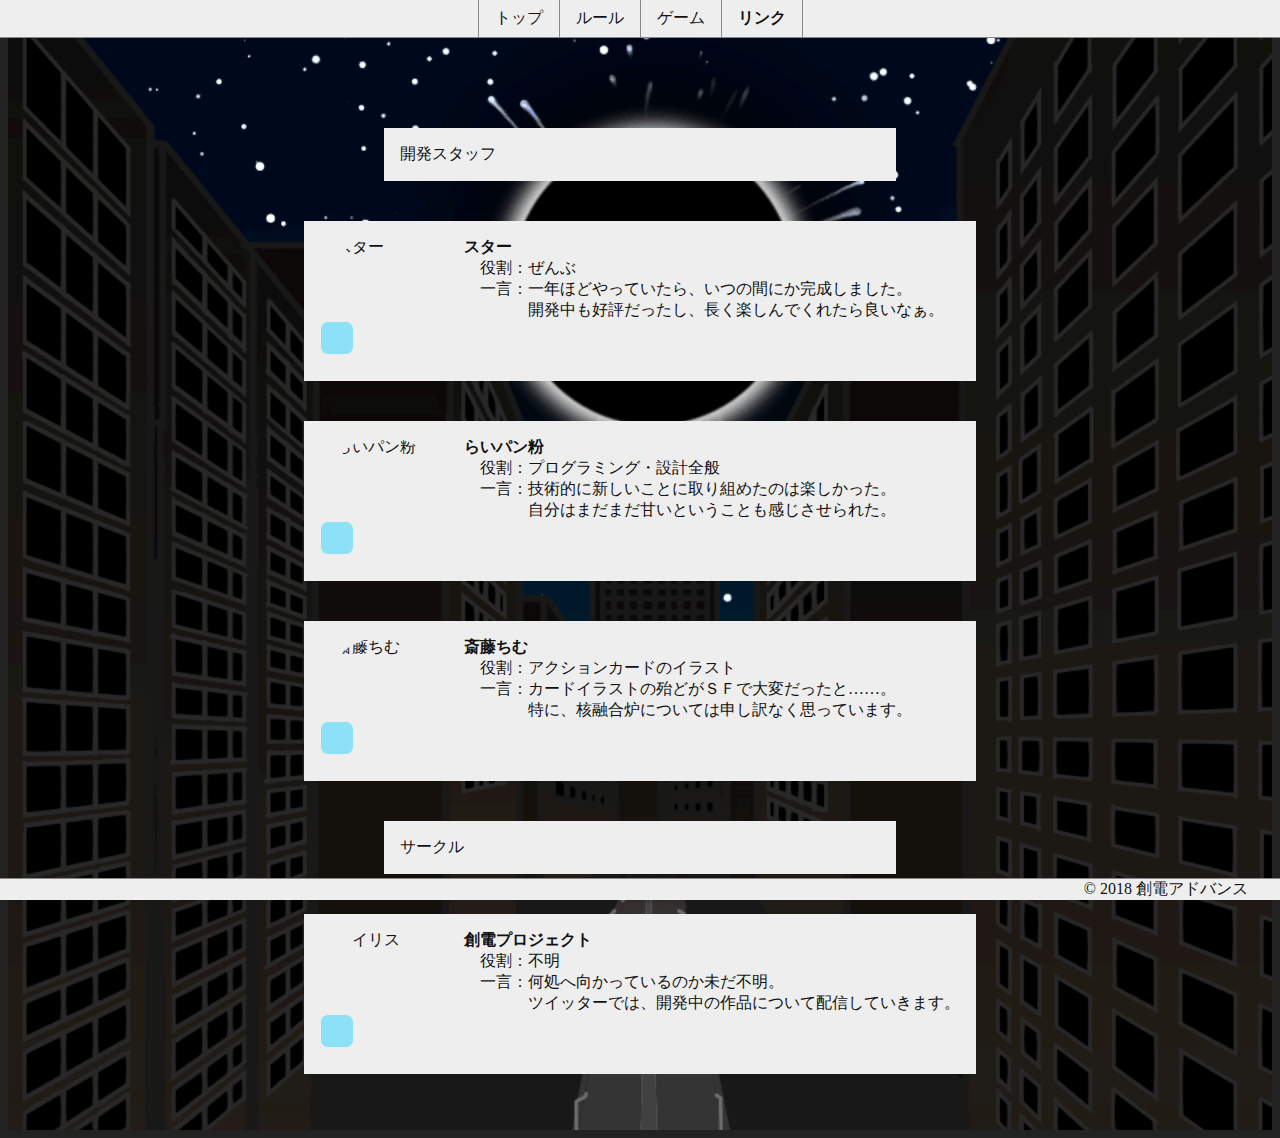
==== link.html @ 24f03416 "add transhumanist page" ====
<!DOCTYPE html>
<html lang="ja">

<head>
    <meta charset="utf-8">
    <title>リンク - Transhumanist</title>
    <link rel="stylesheet" href="css\link.css" type="text/css">
    <!-- <link rel="java"> -->
</head>

<body>
    <header class="menubar">
        <ul class="menubuttons">
            <li class="menubutton">
                <a href="index.html">トップ</a>
            </li>
            <li class="menubutton">
                <a href="rule.html">ルール</a>
            </li>
            <li class="menubutton">
                <a href="https://trans-humanist.herokuapp.com/login.html" target="_blank">ゲーム</a>
            </li>
            <li class="menubutton">
                <a href="link.html">リンク</a>
            </li>
        </ul>
    </header>
    <div class="content">
        <div class="intro">
            開発スタッフ
        </div>
        <div class="Sutaa staff">
            <img src="https://pbs.twimg.com/profile_images/1051464765384548352/aPZoIL_7_400x400.jpg" alt="スター" class="icon">
            <b>スター</b>
            <br>　役割：ぜんぶ
            <br>　一言：一年ほどやっていたら、いつの間にか完成しました。
            <br>　　　　開発中も好評だったし、長く楽しんでくれたら良いなぁ。
            <a href="https://twitter.com/Sutaa" target="_blank" class="twitter">Twitter</a>
        </div>
        <div class="raipan staff">
            <img src="https://pbs.twimg.com/profile_images/1048058583772880896/lDQkToMc_400x400.jpg" alt="らいパン粉" class="icon">
            <b>らいパン粉</b>
            <br>　役割：プログラミング・設計全般
            <br>　一言：技術的に新しいことに取り組めたのは楽しかった。
            <br>　　　　自分はまだまだ甘いということも感じさせられた。
            <a href="https://twitter.com/elipmoc101" target="_blank" class="twitter">Twitter</a>
        </div>
        <div class="timu staff">
            <img src="https://pbs.twimg.com/profile_images/1022120719805632513/zsjOfQEK_400x400.jpg" alt="斎藤ちむ" class="icon">
            <b>斎藤ちむ</b>
            <br>　役割：アクションカードのイラスト
            <br>　一言：カードイラストの殆どがＳＦで大変だったと……。
            <br>　　　　特に、核融合炉については申し訳なく思っています。
            <a href="https://twitter.com/chimu_note" target="_blank" class="twitter">Twitter</a>
        </div>
        <div class="intro">
            サークル
        </div>
        <div class="staff">
            <img src="https://pbs.twimg.com/profile_images/1067827652638126081/qLIzXFTp_400x400.jpg" alt="アイリス" class="icon">
            <b>創電プロジェクト</b>
            <br>　役割：不明
            <br>　一言：何処へ向かっているのか未だ不明。
            <br>　　　　ツイッターでは、開発中の作品について配信していきます。
            <a href="https://twitter.com/sodenproject" target="_blank" class="twitter">Twitter</a>
        </div>
    </div>
    <footer>
        © 2018 創電アドバンス
    </footer>

</body>

</html>
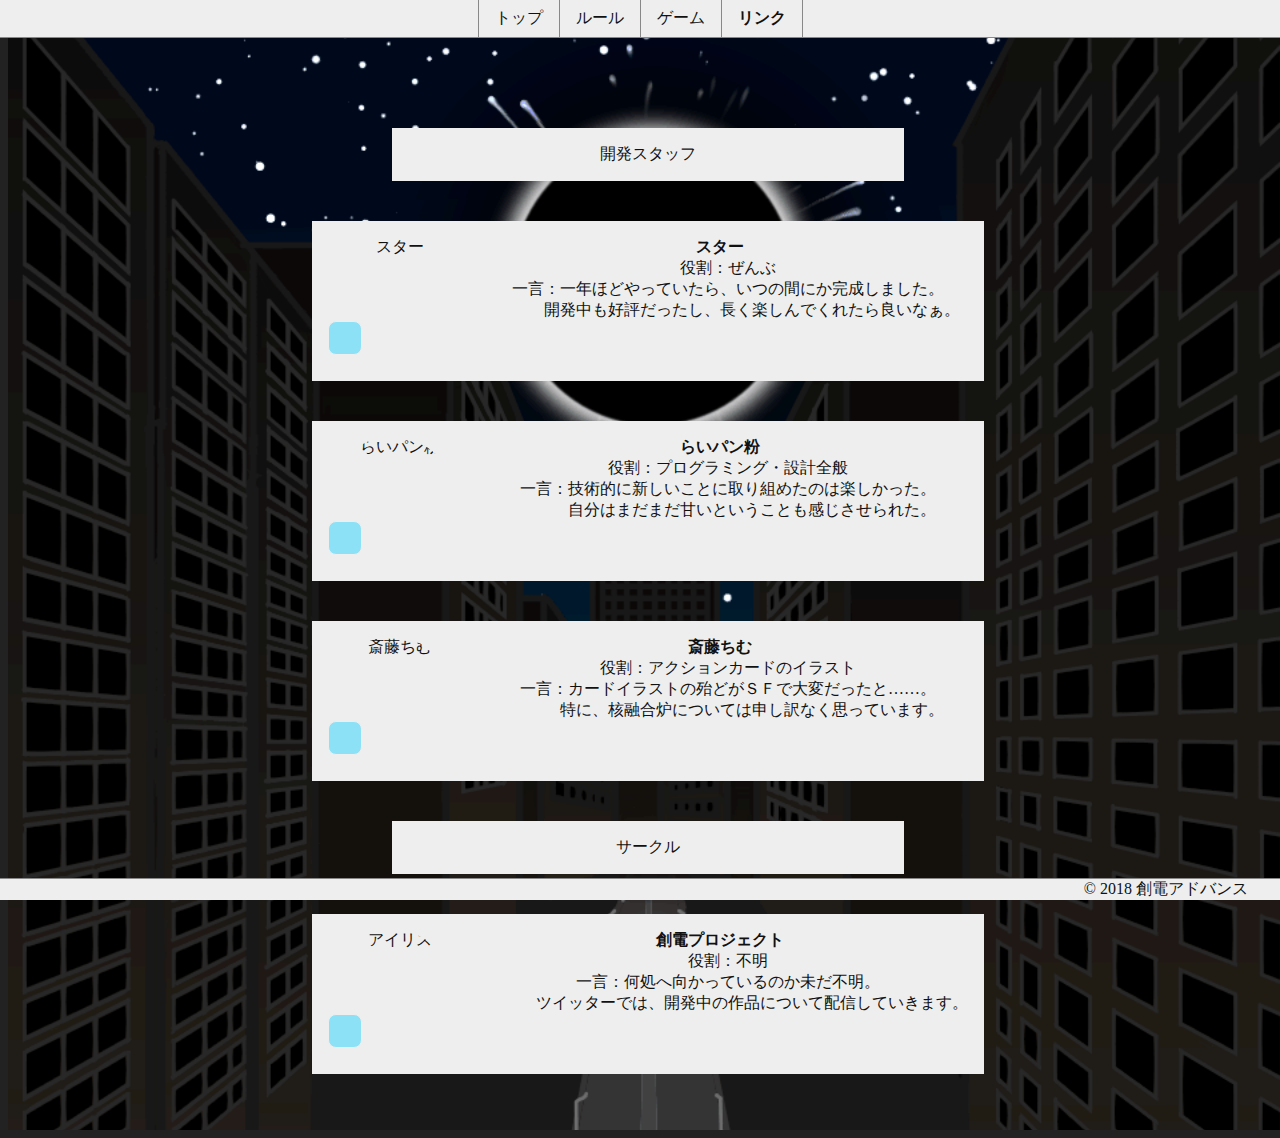
==== commit 90115d46: "スマホ対応" ====
--- a/link.html
+++ b/link.html
@@ -3,7 +3,12 @@
 
 <head>
     <meta charset="utf-8">
+    <meta name="viewport" content="width=device-width,initial-scale=1">
+    <meta name="description" content="トランスヒューマニズム(Transhumanism)とは、 
+    新しい科学技術を用い、人間の能力を向上させ、人間の状況を前例の無い形にさせようとする思想である。この思想を基に、ＡＩとして１つの国をある一定の状況に到達させるのがこのゲームの目的です。 
+    ">
     <title>リンク - Transhumanist</title>
+    <link rel="stylesheet" href="css\global.css" type="text/css">
     <link rel="stylesheet" href="css\link.css" type="text/css">
     <!-- <link rel="java"> -->
 </head>
@@ -30,7 +35,7 @@
             開発スタッフ
         </div>
         <div class="Sutaa staff">
-            <img src="https://pbs.twimg.com/profile_images/1051464765384548352/aPZoIL_7_400x400.jpg" alt="スター" class="icon">
+            <img src="https://pbs.twimg.com/profile_images/1101553097321603072/MrM-f4ui_400x400.png" alt="スター" class="icon">
             <b>スター</b>
             <br>　役割：ぜんぶ
             <br>　一言：一年ほどやっていたら、いつの間にか完成しました。
@@ -38,7 +43,7 @@
             <a href="https://twitter.com/Sutaa" target="_blank" class="twitter">Twitter</a>
         </div>
         <div class="raipan staff">
-            <img src="https://pbs.twimg.com/profile_images/1048058583772880896/lDQkToMc_400x400.jpg" alt="らいパン粉" class="icon">
+            <img src="https://pbs.twimg.com/profile_images/1101902298245025792/j8M1og3X_400x400.jpg" alt="らいパン粉" class="icon">
             <b>らいパン粉</b>
             <br>　役割：プログラミング・設計全般
             <br>　一言：技術的に新しいことに取り組めたのは楽しかった。
